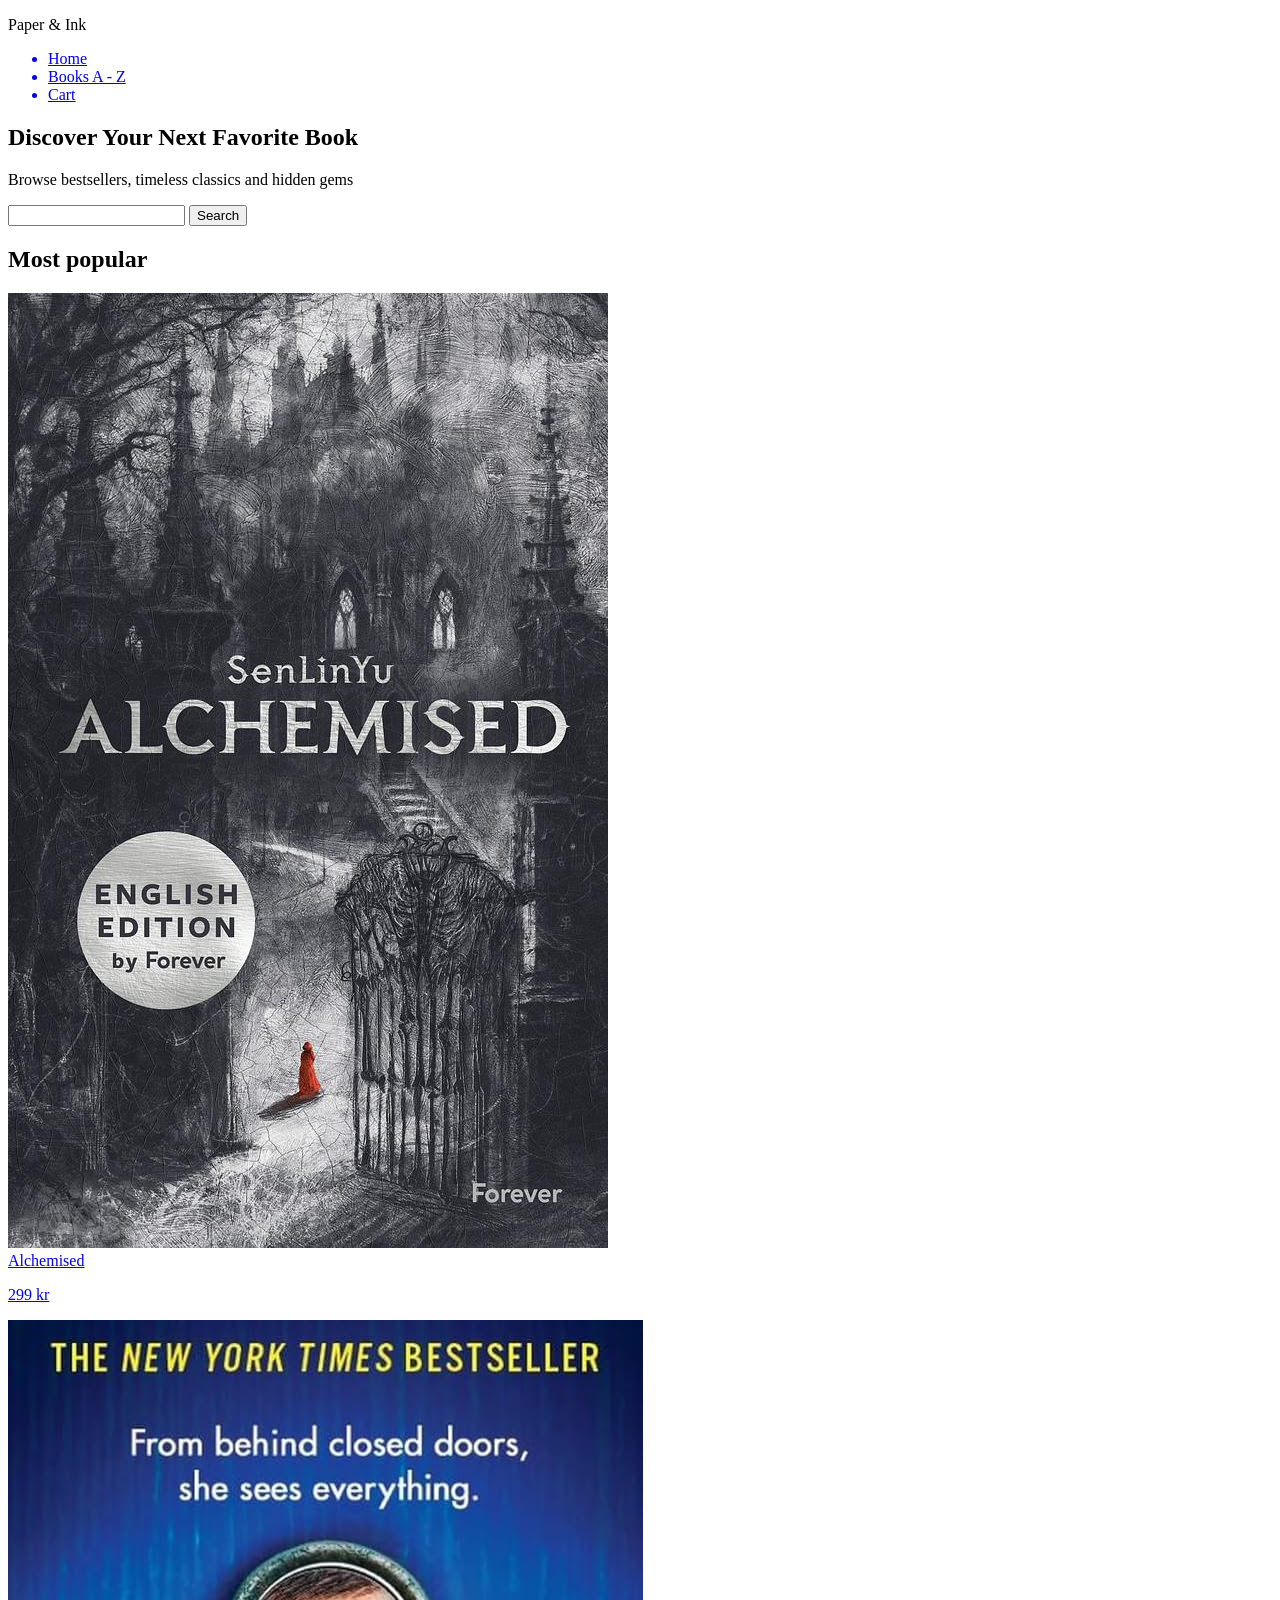
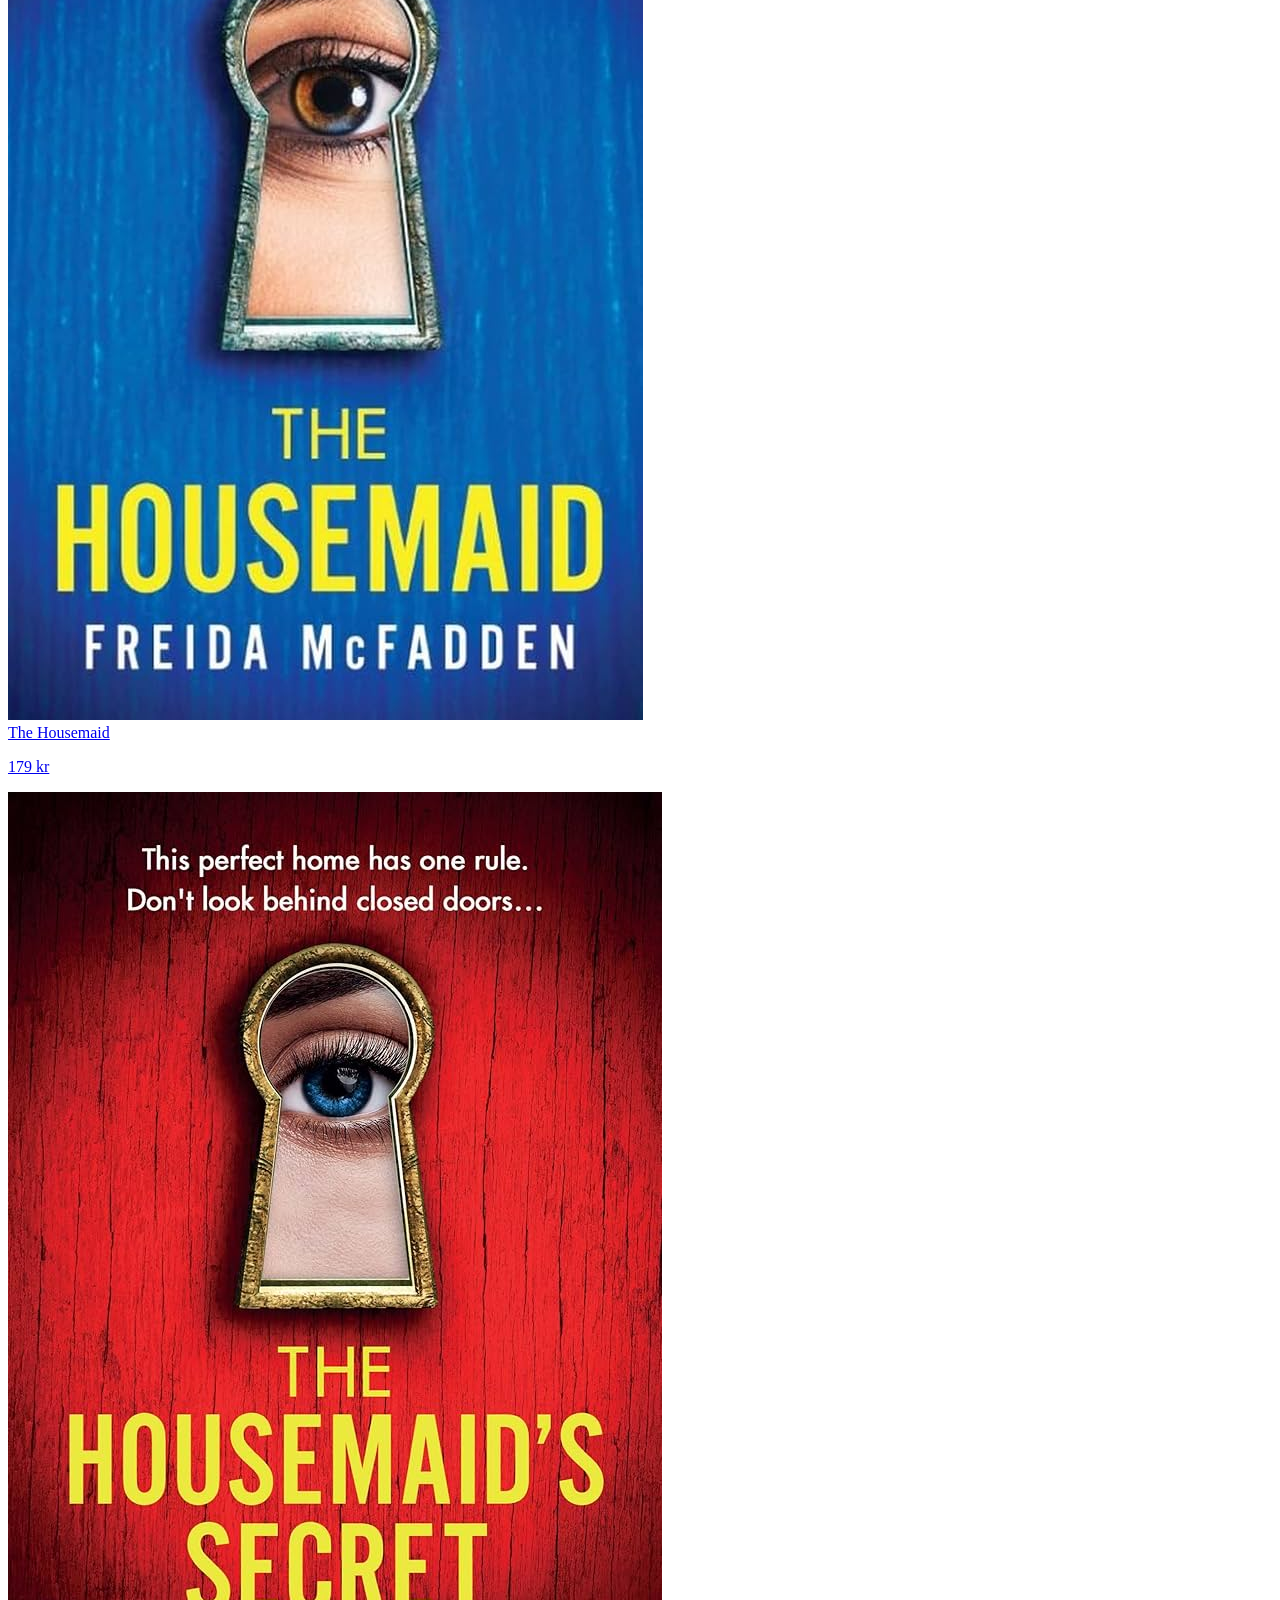
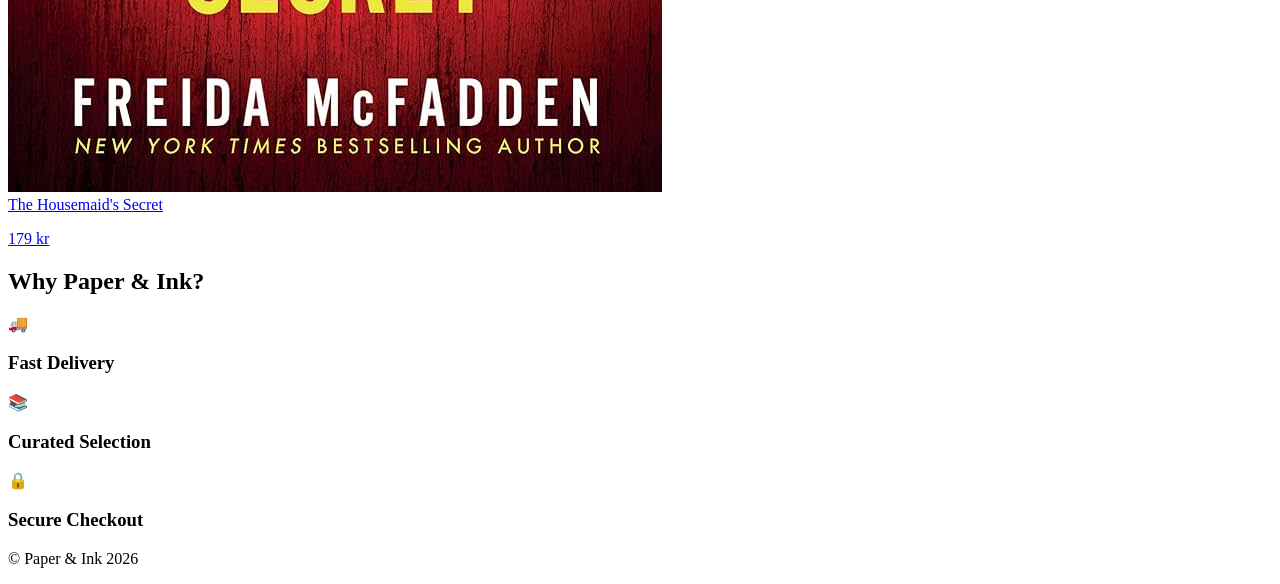
==== index.html @ 6a465b72 "Lagt till priser på alla" ====
<!DOCTYPE html>
<html lang="en">
<head>
    <meta charset="UTF-8">
    <meta name="viewport" content="width=device-width, initial-scale=1.0">
    <title>Paper & Ink</title>
    <link rel="stylesheet" href="css/main.css">
    <link rel="preconnect" href="https://fonts.googleapis.com">
<link rel="preconnect" href="https://fonts.gstatic.com" crossorigin>
<link href="https://fonts.googleapis.com/css2?family=Poppins:ital,wght@0,100;0,200;0,300;0,400;0,500;0,600;0,700;0,800;0,900;1,100;1,200;1,300;1,400;1,500;1,600;1,700;1,800;1,900&display=swap" rel="stylesheet">
<script src="js/main.js" defer></script>
    <header>
        <p>Paper & Ink</p>
        
        <nav>
            <ul>
                <a href="index.html"><li>Home</li></a>
                <a href="products.html"><li>Books A - Z</li></a>
                <a href="cart.html"><li>Cart</li></a>
            </ul>
        </nav>  
        </header>  
    <main>
    <section class ="intro">
        <h1>Discover Your Next Favorite Book</h1>
        <p>Browse bestsellers, timeless classics and hidden gems</p>
        <input id="search-bar" type ="text">
        <button id="search-entry">Search</button>
    </section>
    <section class ="popular">
        <h2>Most popular</h2>
<section class="category-popular">
             <a href="#"
    <figure>
        <img class="cathegory-pop" src="img/alchemised.jpeg" alt="Alchemised"></figure>
    <figcaption>Alchemised</figcaption>
    <p class="price">299 kr</p>
    </a>

     <a href="#"
    <figure>
        <img class="cathegory-pop" src="img/hsm.jpg" alt="The Housemaid"></figure>
    <figcaption>The Housemaid</figcaption>
    <p class="price">179 kr</p>
    </a>

       <a href="#"
    <figure>
        <img class="cathegory-pop" src="img/hsm2.jpg" alt="The Housemaid's Secret"></figure>
    <figcaption>The Housemaid's Secret</figcaption>
    <p class="price">179 kr</p>
    </a>


        
                </section>
   <section>
    <div class="features">          
  <h2>Why Paper & Ink?</h2>
</div>  
  <div class="features">

    <div class="feature">
      <p>🚚</p>
      <h3>Fast Delivery</h3>
    </div>

    <div class="feature">
      <p>📚</p>
      <h3>Curated Selection</h3>
    </div>

    <div class="feature">
      <p>🔒</p>
      <h3>Secure Checkout</h3>
    </div>

  </div>
</section>

        </div>
    </section>
    </main>
    <footer><p>© Paper & Ink 2026</p></footer>

</body>
</html>
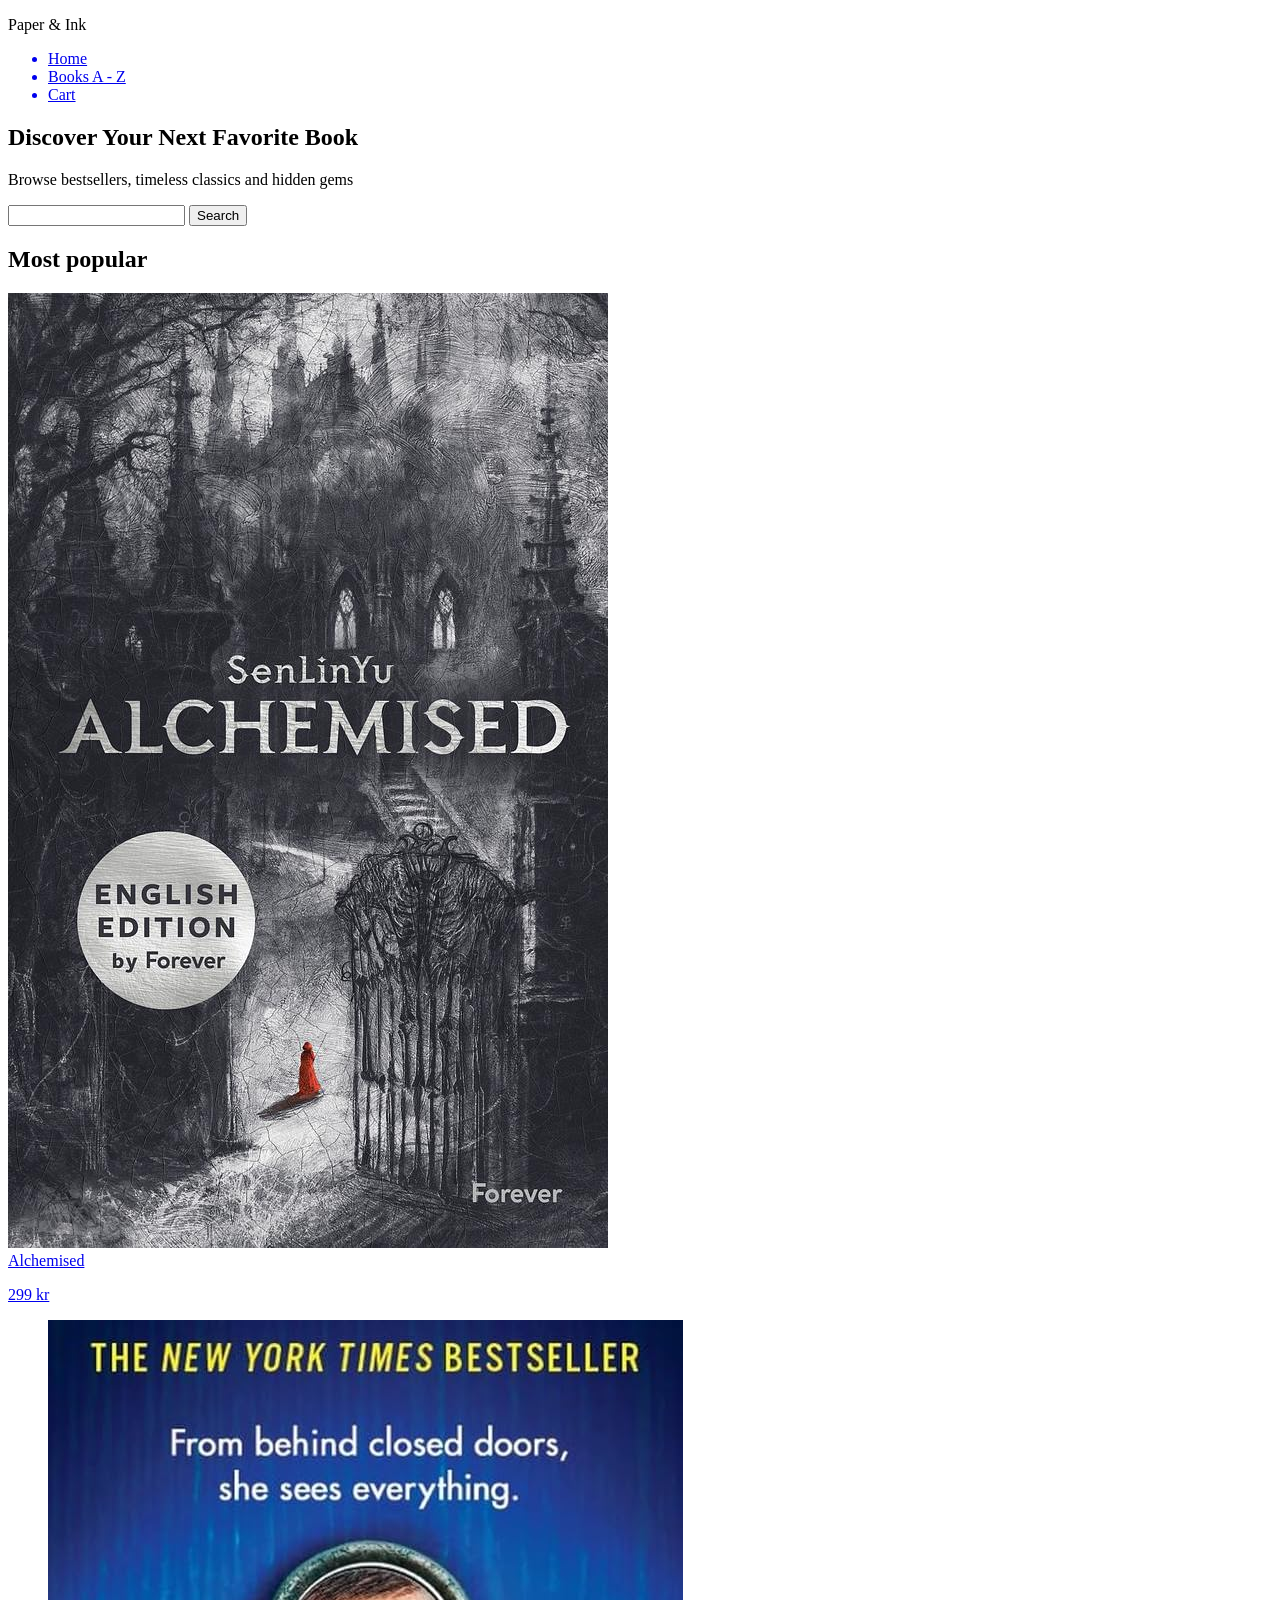
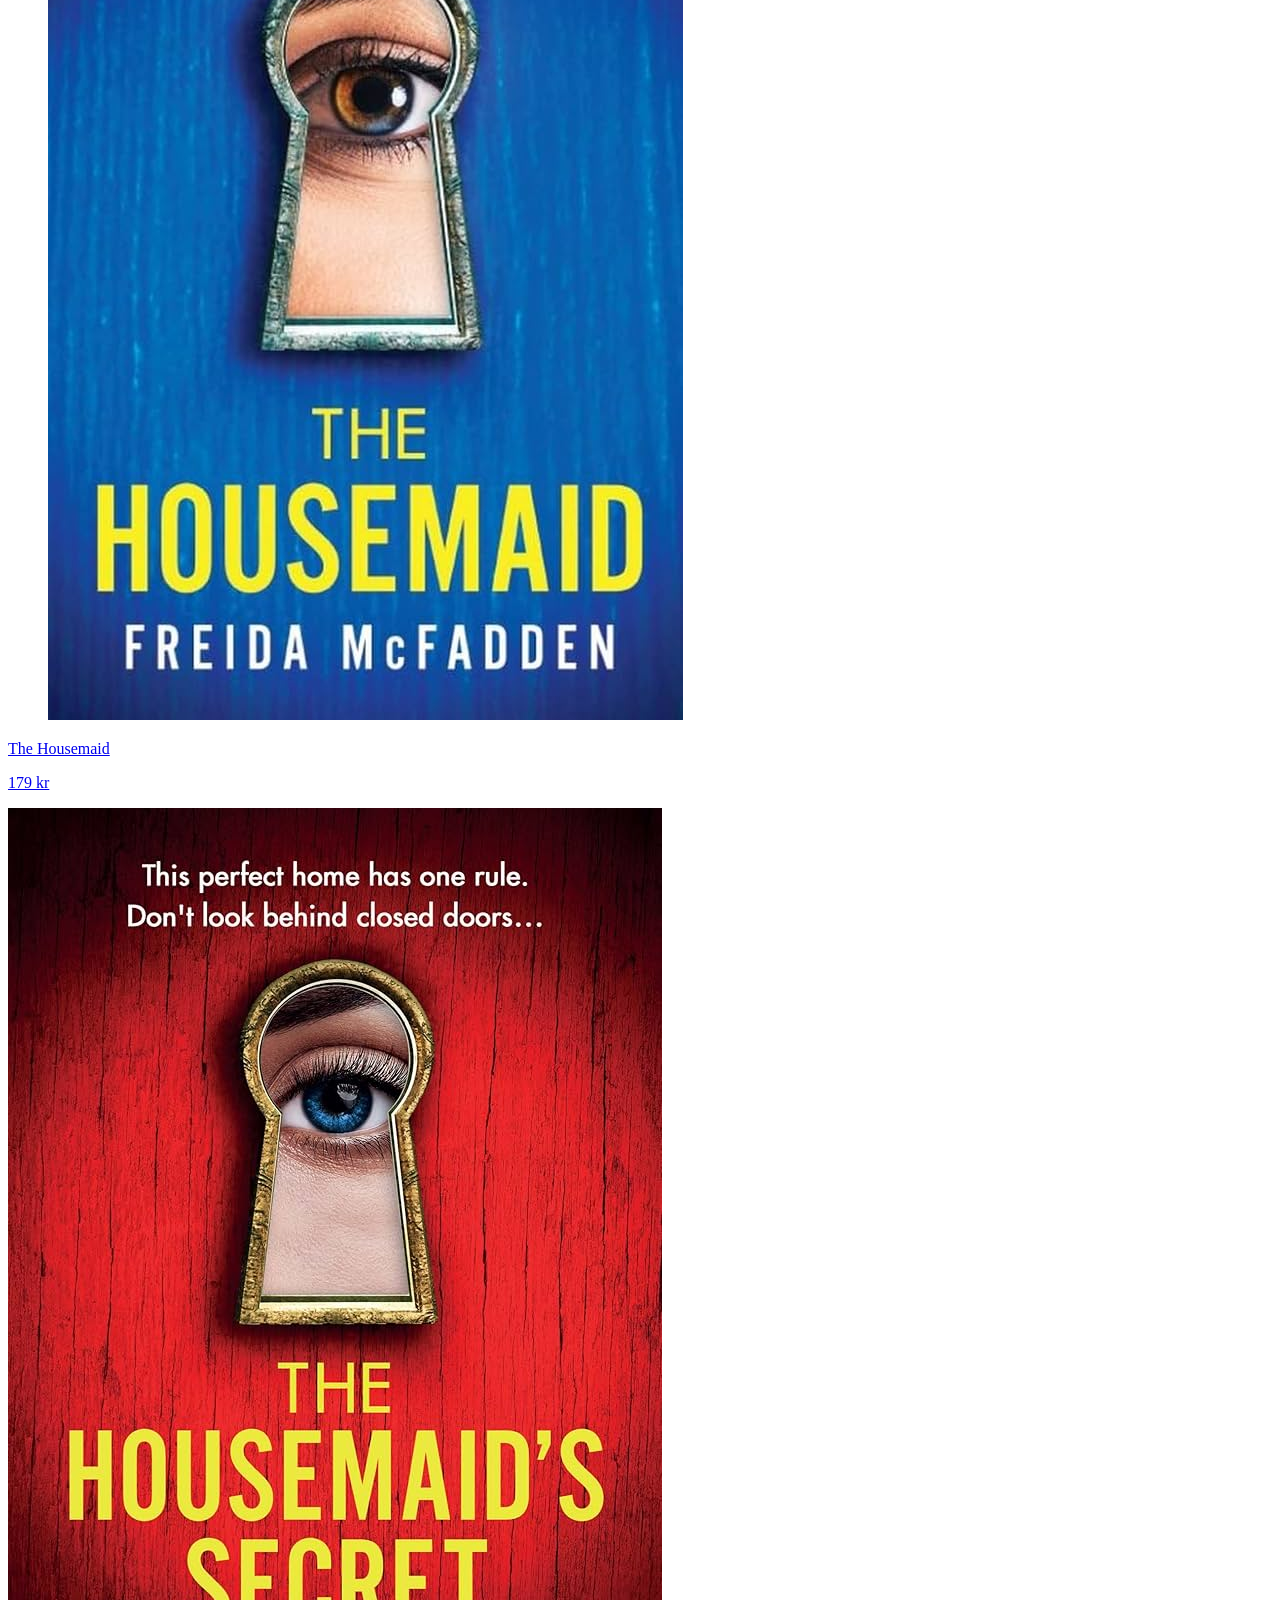
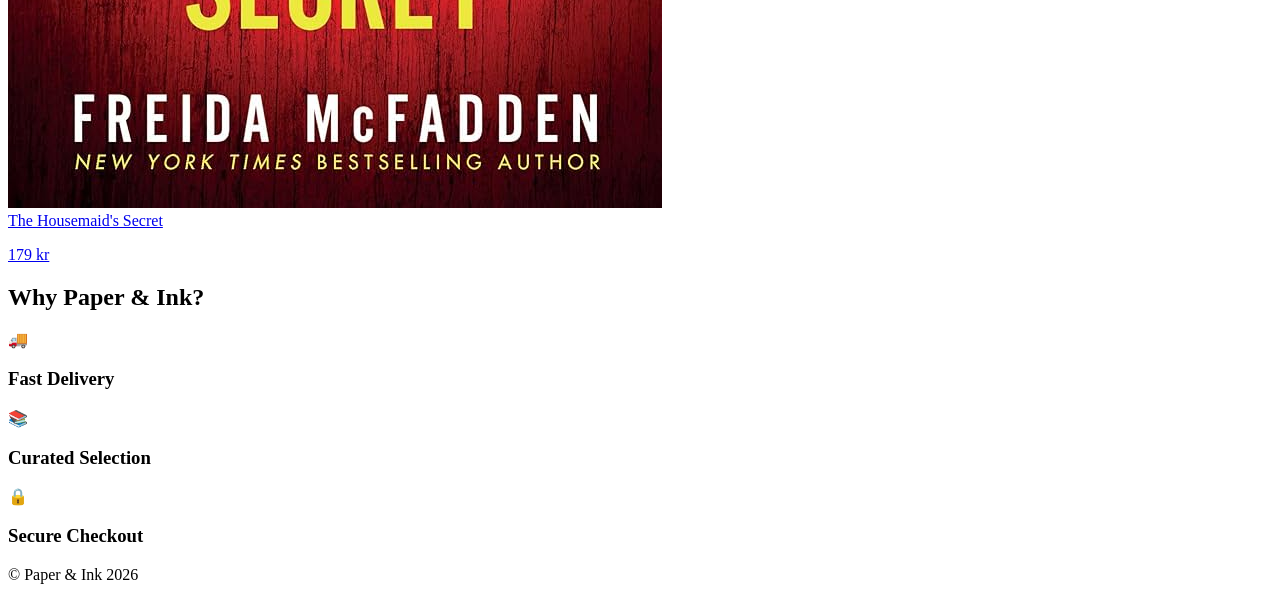
==== commit 5cb3b66a: "Added product side" ====
--- a/index.html
+++ b/index.html
@@ -37,7 +37,7 @@
     <p class="price">299 kr</p>
     </a>
 
-     <a href="#"
+     <a href="thehousemaid.html">
     <figure>
         <img class="cathegory-pop" src="img/hsm.jpg" alt="The Housemaid"></figure>
     <figcaption>The Housemaid</figcaption>
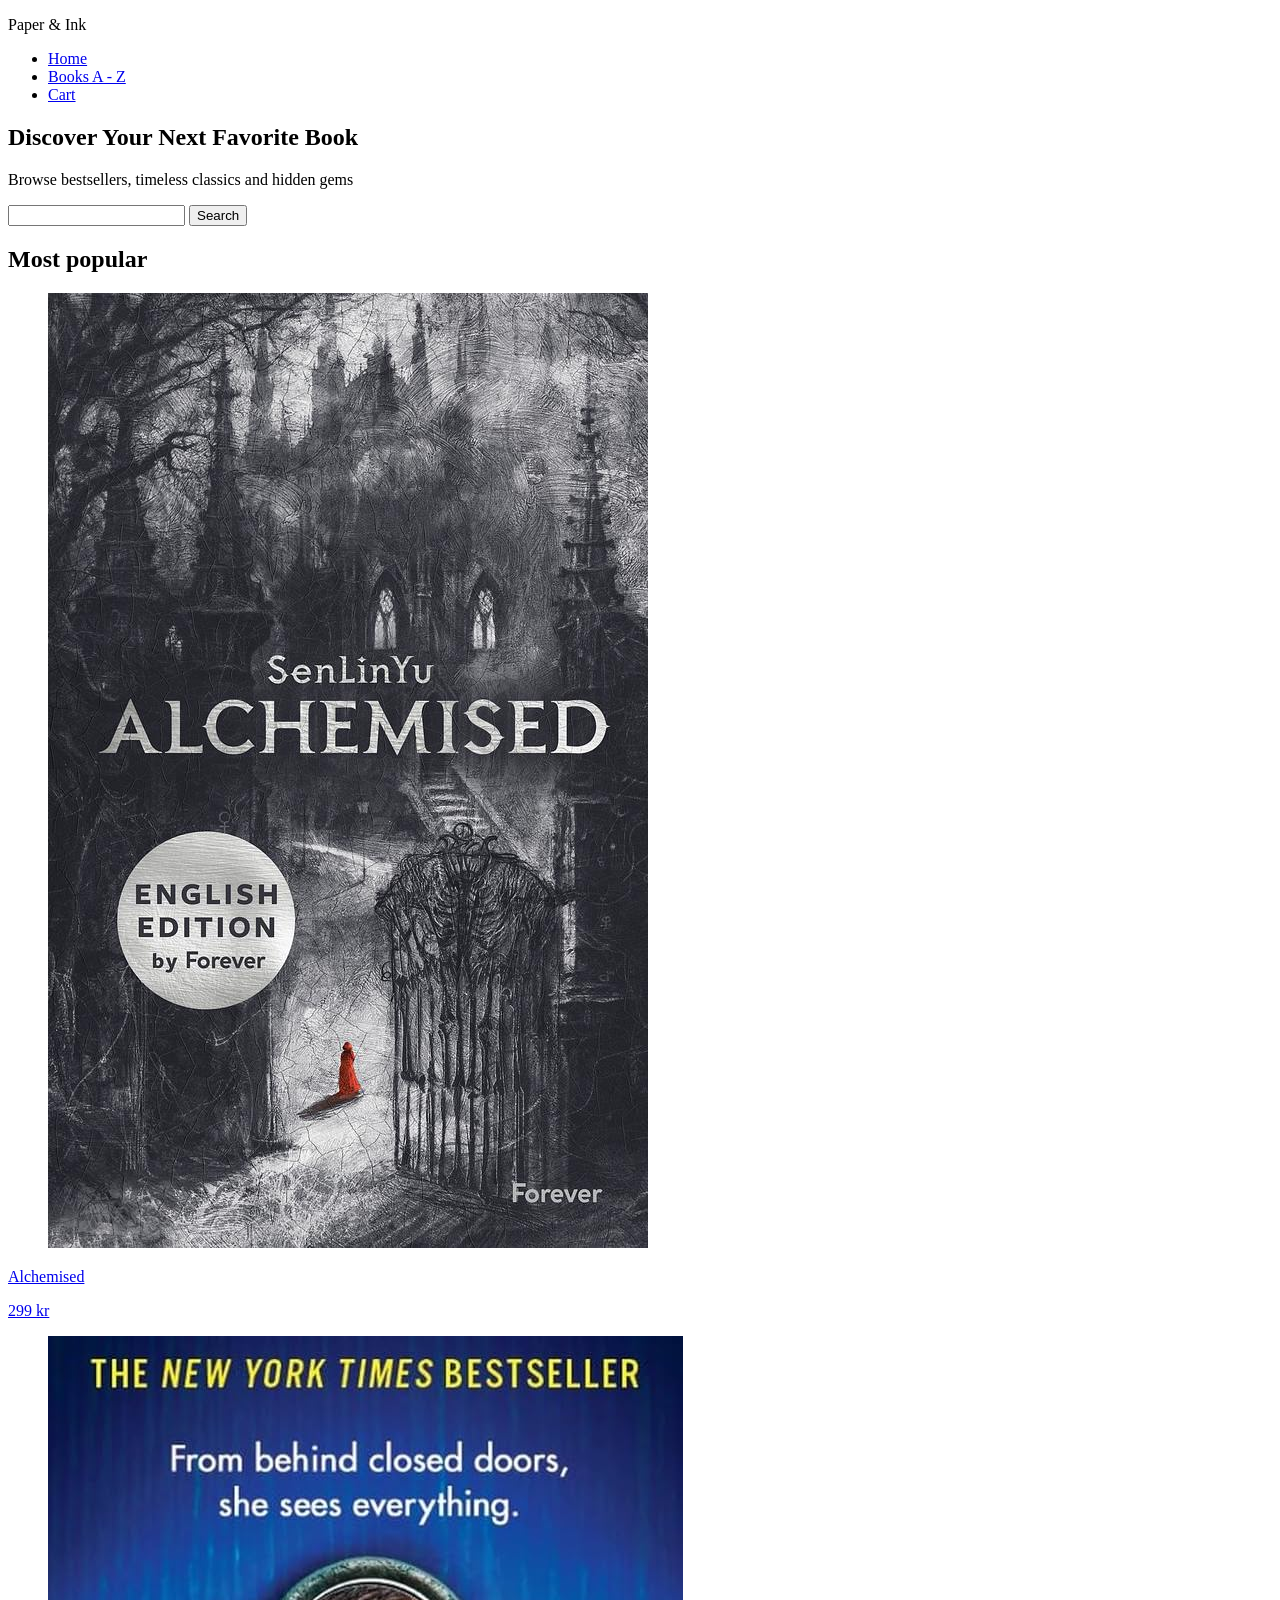
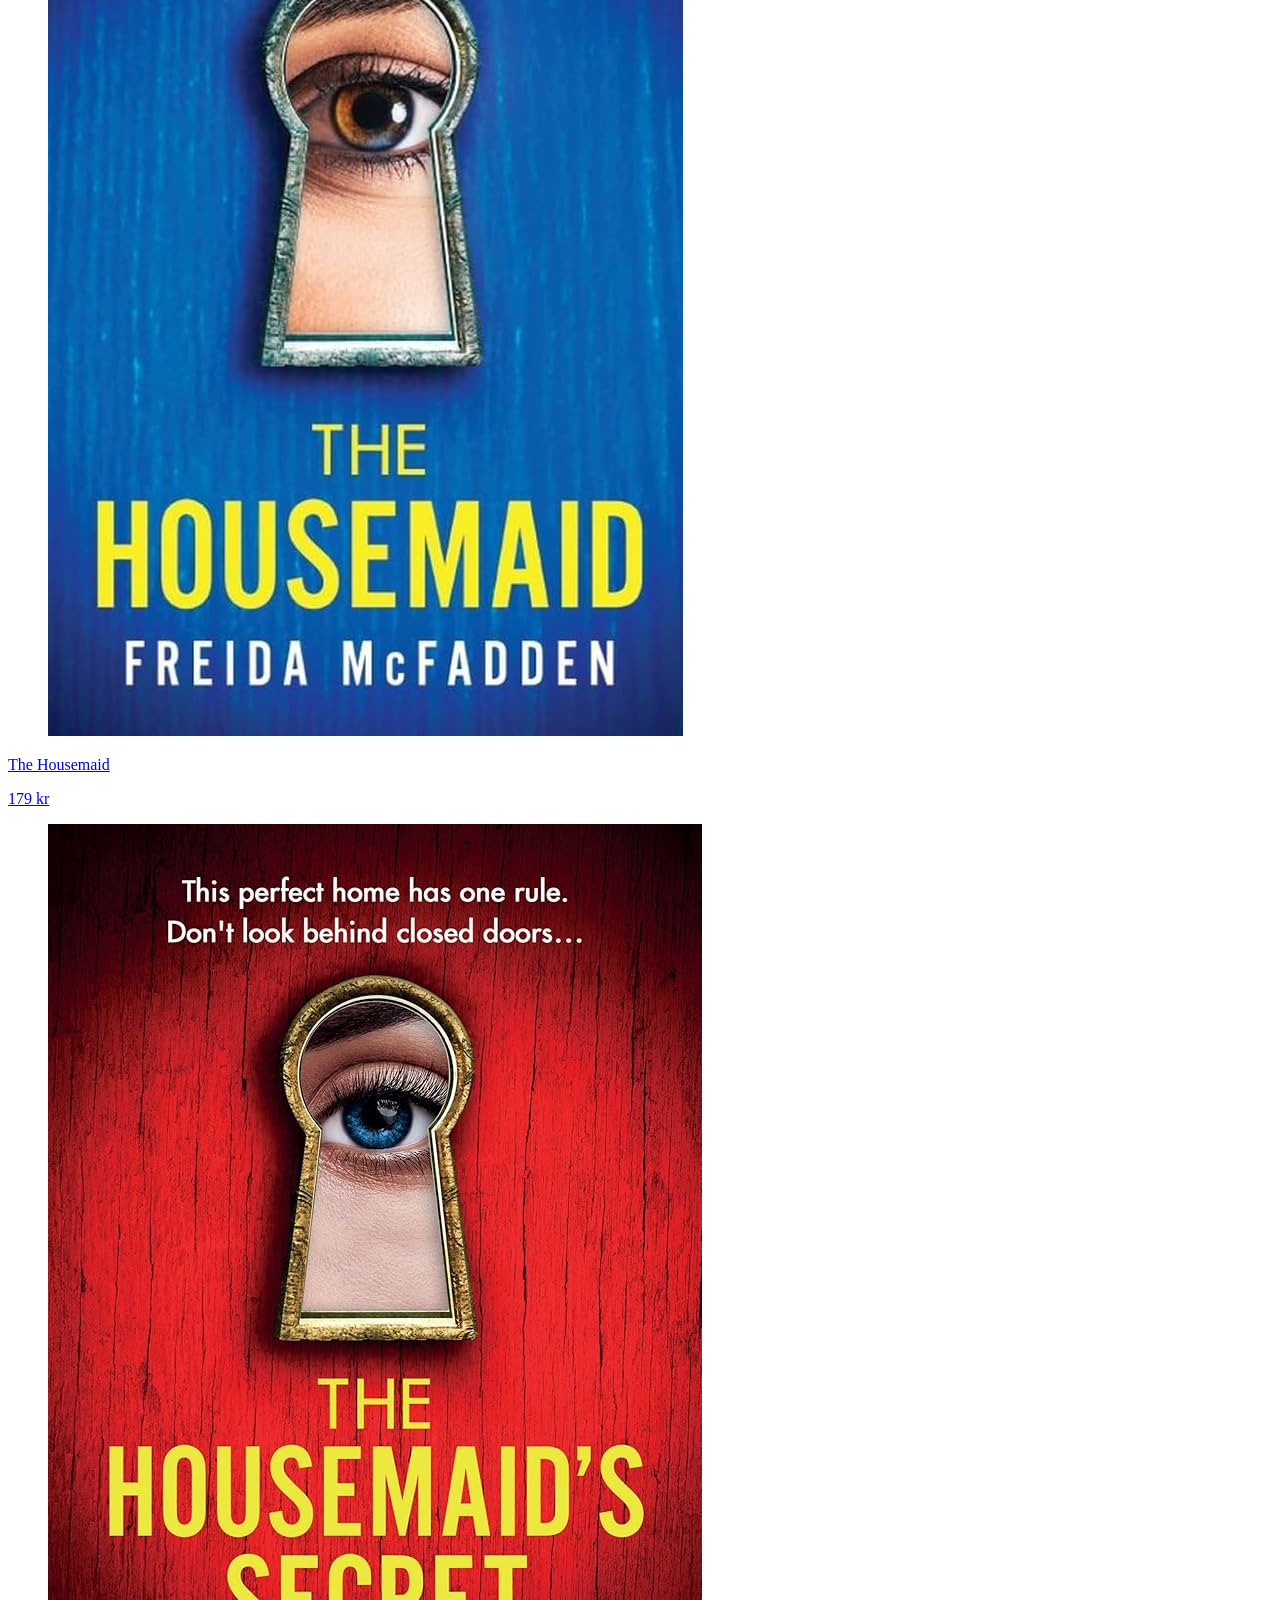
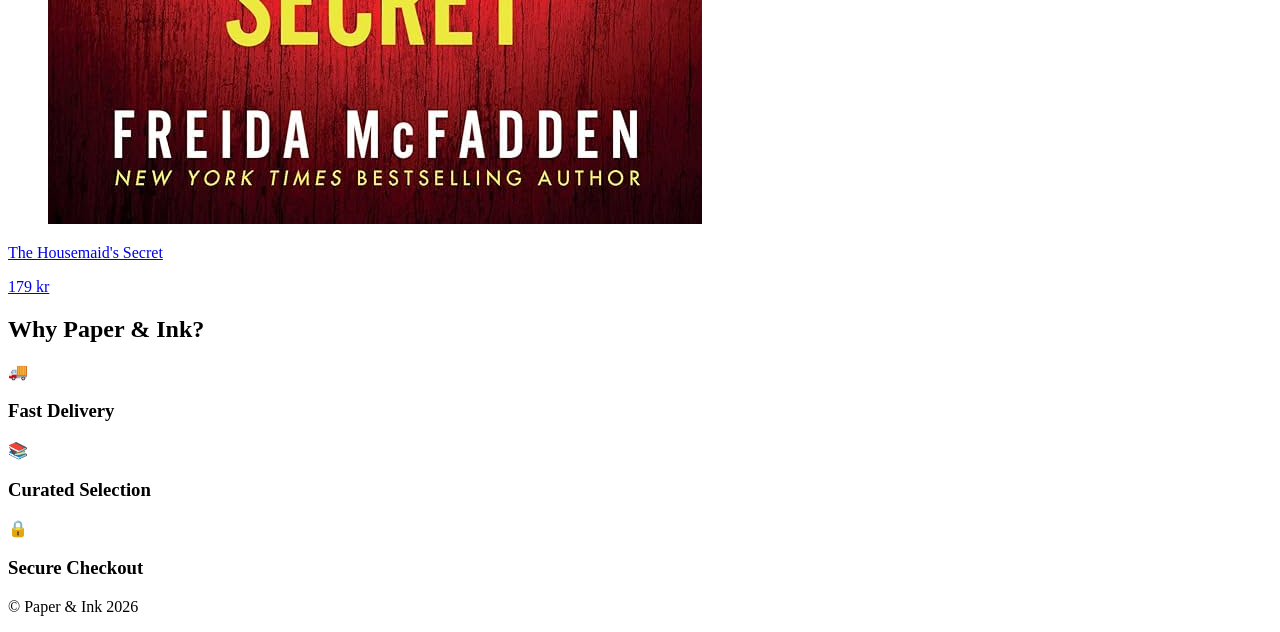
==== commit 91a88006: "Rättat till index" ====
--- a/index.html
+++ b/index.html
@@ -6,82 +6,87 @@
     <title>Paper & Ink</title>
     <link rel="stylesheet" href="css/main.css">
     <link rel="preconnect" href="https://fonts.googleapis.com">
-<link rel="preconnect" href="https://fonts.gstatic.com" crossorigin>
-<link href="https://fonts.googleapis.com/css2?family=Poppins:ital,wght@0,100;0,200;0,300;0,400;0,500;0,600;0,700;0,800;0,900;1,100;1,200;1,300;1,400;1,500;1,600;1,700;1,800;1,900&display=swap" rel="stylesheet">
-<script src="js/main.js" defer></script>
+    <link rel="preconnect" href="https://fonts.gstatic.com" crossorigin>
+    <link href="https://fonts.googleapis.com/css2?family=Poppins:ital,wght@0,100;0,200;0,300;0,400;0,500;0,600;0,700;0,800;0,900;1,100;1,200;1,300;1,400;1,500;1,600;1,700;1,800;1,900&display=swap" rel="stylesheet">
+    <script src="js/main.js" defer></script>
+</head>
+<body>
     <header>
         <p>Paper & Ink</p>
-        
+
         <nav>
             <ul>
-                <a href="index.html"><li>Home</li></a>
-                <a href="products.html"><li>Books A - Z</li></a>
-                <a href="cart.html"><li>Cart</li></a>
+                <li><a href="index.html">Home</a></li>
+                <li><a href="products.html">Books A - Z</a></li>
+                <li><a href="cart.html">Cart</a></li>
             </ul>
-        </nav>  
-        </header>  
+        </nav>
+    </header>
+
     <main>
-    <section class ="intro">
-        <h1>Discover Your Next Favorite Book</h1>
-        <p>Browse bestsellers, timeless classics and hidden gems</p>
-        <input id="search-bar" type ="text">
-        <button id="search-entry">Search</button>
-    </section>
-    <section class ="popular">
-        <h2>Most popular</h2>
-<section class="category-popular">
-             <a href="#"
-    <figure>
-        <img class="cathegory-pop" src="img/alchemised.jpeg" alt="Alchemised"></figure>
-    <figcaption>Alchemised</figcaption>
-    <p class="price">299 kr</p>
-    </a>
+        <section class="intro">
+            <h1>Discover Your Next Favorite Book</h1>
+            <p>Browse bestsellers, timeless classics and hidden gems</p>
+            <input id="search-bar" type="text">
+            <button id="search-entry">Search</button>
+        </section>
 
-     <a href="thehousemaid.html">
-    <figure>
-        <img class="cathegory-pop" src="img/hsm.jpg" alt="The Housemaid"></figure>
-    <figcaption>The Housemaid</figcaption>
-    <p class="price">179 kr</p>
-    </a>
+        <section class="popular">
+            <h2>Most popular</h2>
 
-       <a href="#"
-    <figure>
-        <img class="cathegory-pop" src="img/hsm2.jpg" alt="The Housemaid's Secret"></figure>
-    <figcaption>The Housemaid's Secret</figcaption>
-    <p class="price">179 kr</p>
-    </a>
+            <section class="category-popular">
+                <a href="#">
+                    <figure>
+                        <img class="cathegory-pop" src="img/alchemised.jpeg" alt="Alchemised">
+                    </figure>
+                    <figcaption>Alchemised</figcaption>
+                    <p class="price">299 kr</p>
+                </a>
 
+                <a href="thehousemaid.html">
+                    <figure>
+                        <img class="cathegory-pop" src="img/hsm.jpg" alt="The Housemaid">
+                    </figure>
+                    <figcaption>The Housemaid</figcaption>
+                    <p class="price">179 kr</p>
+                </a>
 
-        
-                </section>
-   <section>
-    <div class="features">          
-  <h2>Why Paper & Ink?</h2>
-</div>  
-  <div class="features">
+                <a href="#">
+                    <figure>
+                        <img class="cathegory-pop" src="img/hsm2.jpg" alt="The Housemaid's Secret">
+                    </figure>
+                    <figcaption>The Housemaid's Secret</figcaption>
+                    <p class="price">179 kr</p>
+                </a>
+            </section>
 
-    <div class="feature">
-      <p>🚚</p>
-      <h3>Fast Delivery</h3>
-    </div>
+            <section>
+                <div class="features">
+                    <h2>Why Paper & Ink?</h2>
+                </div>
 
-    <div class="feature">
-      <p>📚</p>
-      <h3>Curated Selection</h3>
-    </div>
+                <div class="features">
+                    <div class="feature">
+                        <p>🚚</p>
+                        <h3>Fast Delivery</h3>
+                    </div>
 
-    <div class="feature">
-      <p>🔒</p>
-      <h3>Secure Checkout</h3>
-    </div>
+                    <div class="feature">
+                        <p>📚</p>
+                        <h3>Curated Selection</h3>
+                    </div>
 
-  </div>
-</section>
+                    <div class="feature">
+                        <p>🔒</p>
+                        <h3>Secure Checkout</h3>
+                    </div>
+                </div>
+            </section>
+        </section>
+    </main>
 
-        </div>
-    </section>
-    </main>
-    <footer><p>© Paper & Ink 2026</p></footer>
-
+    <footer>
+        <p>© Paper & Ink 2026</p>
+    </footer>
 </body>
 </html>
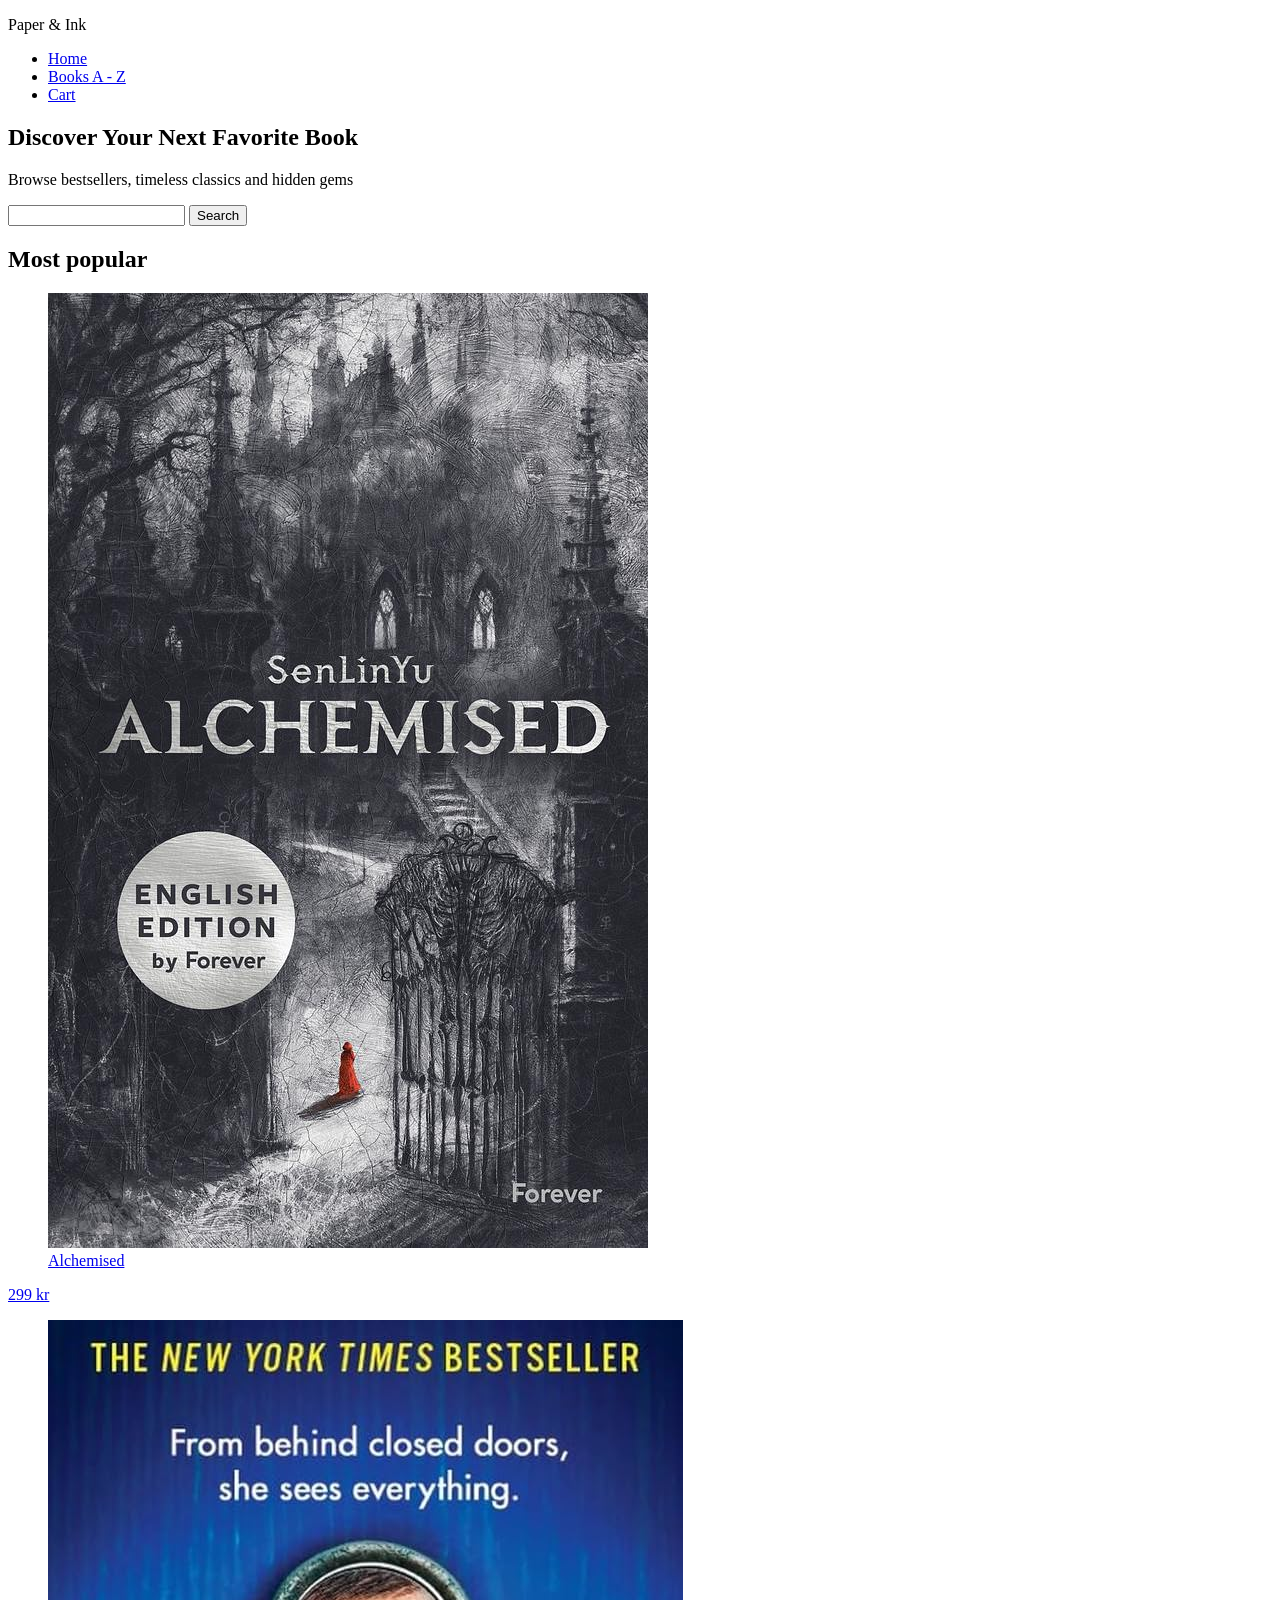
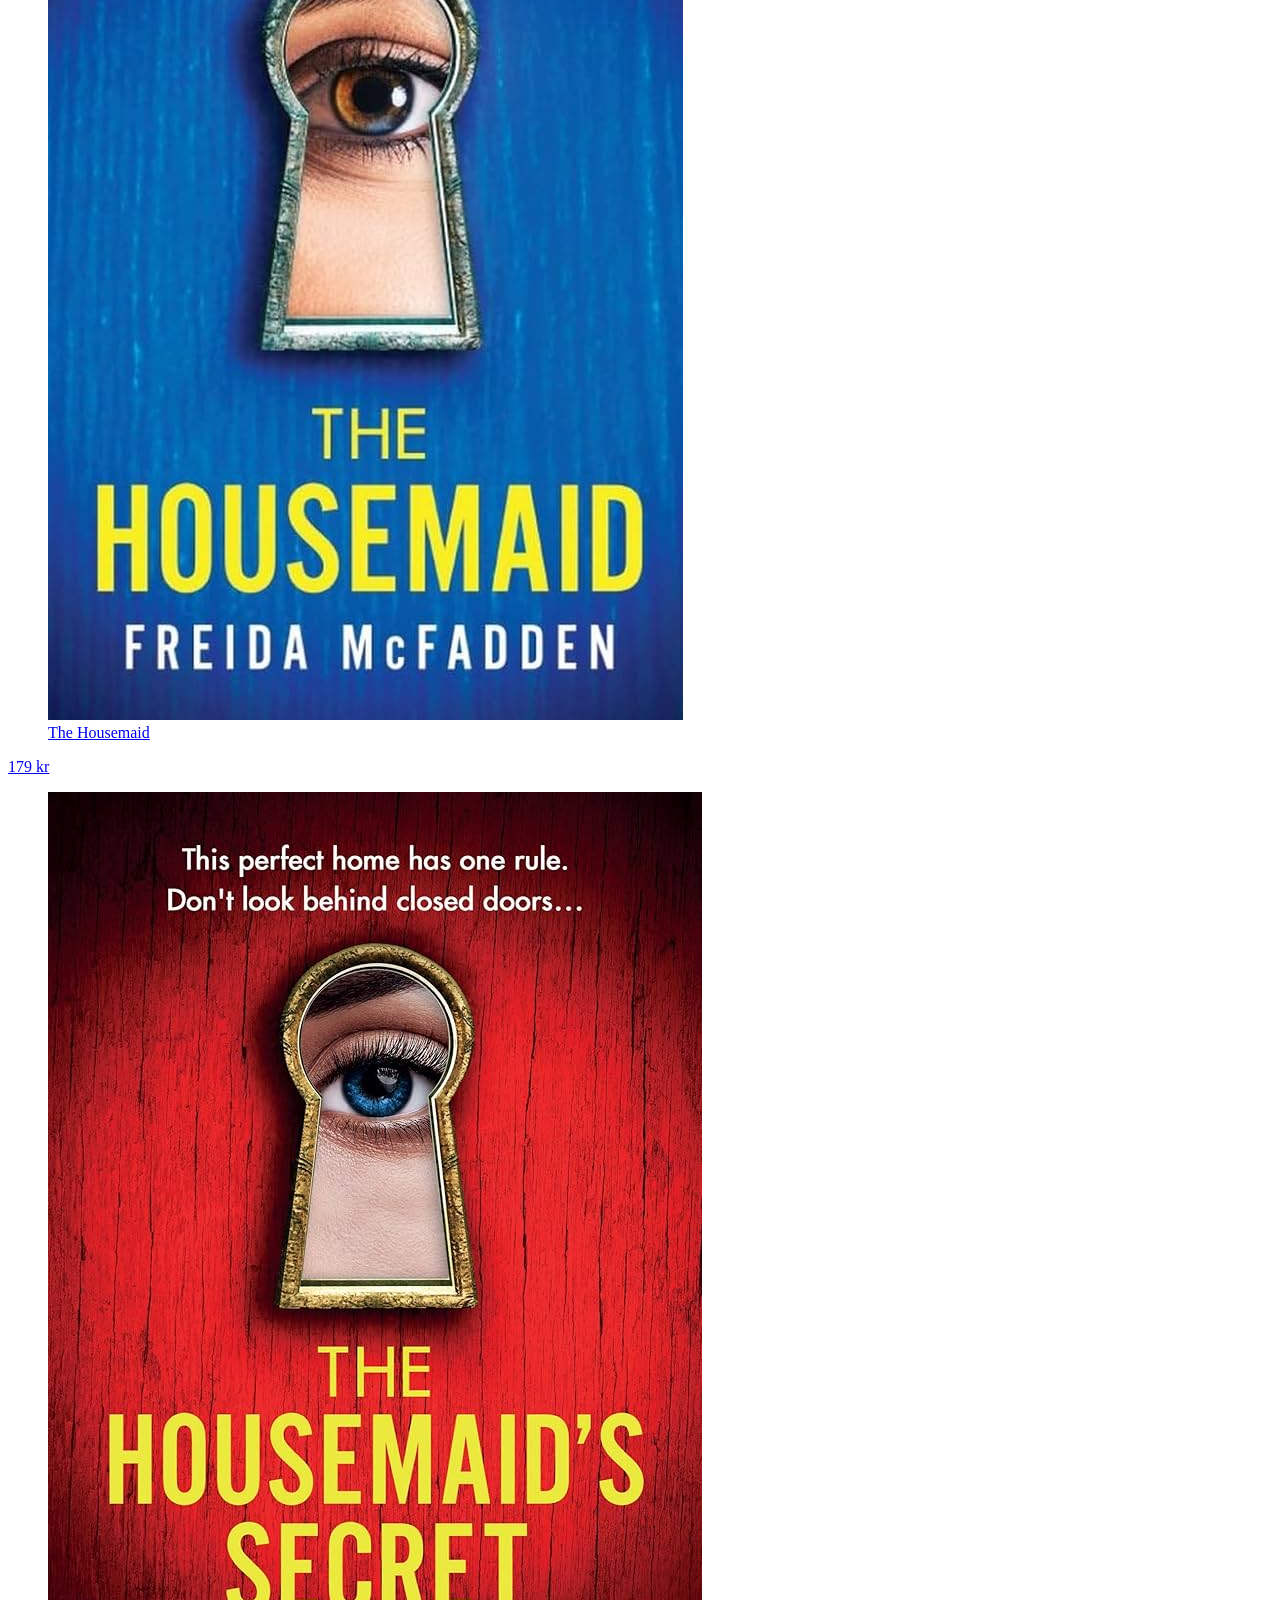
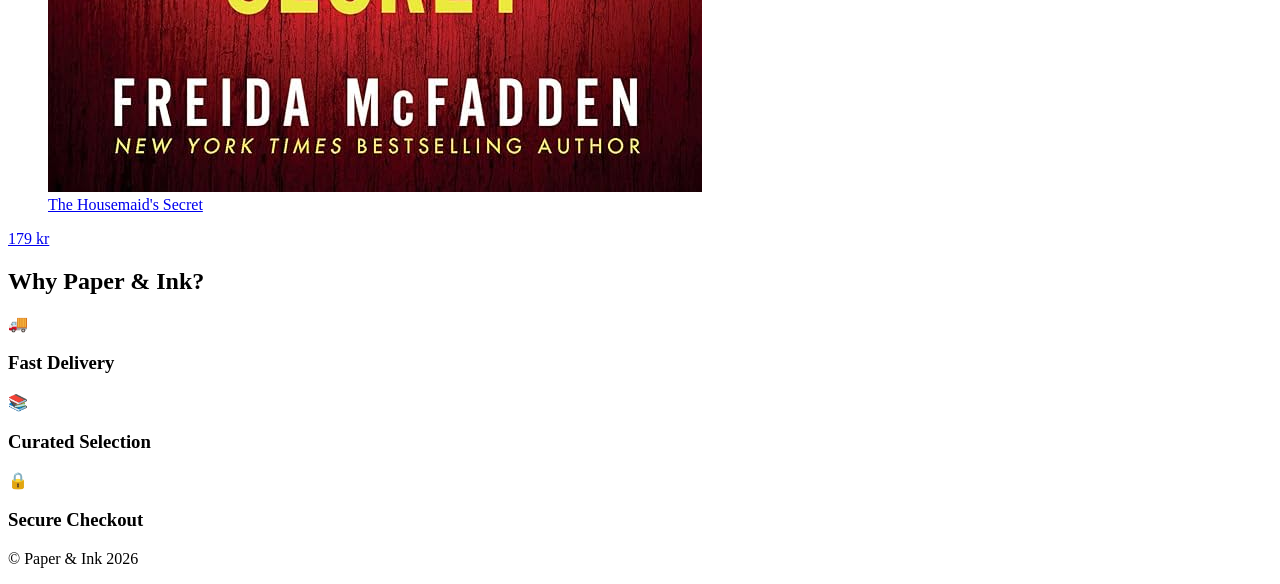
==== commit 21de079c: "prettier" ====
--- a/index.html
+++ b/index.html
@@ -1,92 +1,107 @@
-<!DOCTYPE html>
+<!doctype html>
 <html lang="en">
-<head>
-    <meta charset="UTF-8">
-    <meta name="viewport" content="width=device-width, initial-scale=1.0">
+  <head>
+    <meta charset="UTF-8" />
+    <meta name="viewport" content="width=device-width, initial-scale=1.0" />
     <title>Paper & Ink</title>
-    <link rel="stylesheet" href="css/main.css">
-    <link rel="preconnect" href="https://fonts.googleapis.com">
-    <link rel="preconnect" href="https://fonts.gstatic.com" crossorigin>
-    <link href="https://fonts.googleapis.com/css2?family=Poppins:ital,wght@0,100;0,200;0,300;0,400;0,500;0,600;0,700;0,800;0,900;1,100;1,200;1,300;1,400;1,500;1,600;1,700;1,800;1,900&display=swap" rel="stylesheet">
+    <link rel="stylesheet" href="css/main.css" />
+    <link rel="preconnect" href="https://fonts.googleapis.com" />
+    <link rel="preconnect" href="https://fonts.gstatic.com" crossorigin />
+    <link
+      href="https://fonts.googleapis.com/css2?family=Poppins:ital,wght@0,100;0,200;0,300;0,400;0,500;0,600;0,700;0,800;0,900;1,100;1,200;1,300;1,400;1,500;1,600;1,700;1,800;1,900&display=swap"
+      rel="stylesheet"
+    />
     <script src="js/main.js" defer></script>
-</head>
-<body>
+  </head>
+  <body>
     <header>
-        <p>Paper & Ink</p>
+      <p>Paper & Ink</p>
 
-        <nav>
-            <ul>
-                <li><a href="index.html">Home</a></li>
-                <li><a href="products.html">Books A - Z</a></li>
-                <li><a href="cart.html">Cart</a></li>
-            </ul>
-        </nav>
+      <nav>
+        <ul>
+          <li><a href="index.html">Home</a></li>
+          <li><a href="products.html">Books A - Z</a></li>
+          <li><a href="cart.html">Cart</a></li>
+        </ul>
+      </nav>
     </header>
 
     <main>
-        <section class="intro">
-            <h1>Discover Your Next Favorite Book</h1>
-            <p>Browse bestsellers, timeless classics and hidden gems</p>
-            <input id="search-bar" type="text">
-            <button id="search-entry">Search</button>
+      <section class="intro">
+        <h1>Discover Your Next Favorite Book</h1>
+        <p>Browse bestsellers, timeless classics and hidden gems</p>
+        <input id="search-bar" type="text" />
+        <button id="search-entry">Search</button>
+      </section>
+
+      <section class="popular">
+        <h2>Most popular</h2>
+
+        <section class="category-popular">
+          <a href="#">
+            <figure>
+              <img
+                class="cathegory-pop"
+                src="img/alchemised.jpeg"
+                alt="Alchemised"
+              />
+              <figcaption>Alchemised</figcaption>
+            </figure>
+            <p class="price">299 kr</p>
+          </a>
+
+          <a href="thehousemaid.html">
+            <figure>
+              <img
+                class="cathegory-pop"
+                src="img/hsm.jpg"
+                alt="The Housemaid"
+              />
+              <figcaption>The Housemaid</figcaption>
+            </figure>
+            <p class="price">179 kr</p>
+          </a>
+
+          <a href="#">
+            <figure>
+              <img
+                class="cathegory-pop"
+                src="img/hsm2.jpg"
+                alt="The Housemaid's Secret"
+              />
+              <figcaption>The Housemaid's Secret</figcaption>
+            </figure>
+            <p class="price">179 kr</p>
+          </a>
         </section>
 
-        <section class="popular">
-            <h2>Most popular</h2>
+        <section>
+          <div class="features">
+            <h2>Why Paper & Ink?</h2>
+          </div>
 
-            <section class="category-popular">
-                <a href="#">
-                    <figure>
-                        <img class="cathegory-pop" src="img/alchemised.jpeg" alt="Alchemised">
-                    </figure>
-                    <figcaption>Alchemised</figcaption>
-                    <p class="price">299 kr</p>
-                </a>
+          <div class="features">
+            <div class="feature">
+              <p>🚚</p>
+              <h3>Fast Delivery</h3>
+            </div>
 
-                <a href="thehousemaid.html">
-                    <figure>
-                        <img class="cathegory-pop" src="img/hsm.jpg" alt="The Housemaid">
-                    </figure>
-                    <figcaption>The Housemaid</figcaption>
-                    <p class="price">179 kr</p>
-                </a>
+            <div class="feature">
+              <p>📚</p>
+              <h3>Curated Selection</h3>
+            </div>
 
-                <a href="#">
-                    <figure>
-                        <img class="cathegory-pop" src="img/hsm2.jpg" alt="The Housemaid's Secret">
-                    </figure>
-                    <figcaption>The Housemaid's Secret</figcaption>
-                    <p class="price">179 kr</p>
-                </a>
-            </section>
-
-            <section>
-                <div class="features">
-                    <h2>Why Paper & Ink?</h2>
-                </div>
-
-                <div class="features">
-                    <div class="feature">
-                        <p>🚚</p>
-                        <h3>Fast Delivery</h3>
-                    </div>
-
-                    <div class="feature">
-                        <p>📚</p>
-                        <h3>Curated Selection</h3>
-                    </div>
-
-                    <div class="feature">
-                        <p>🔒</p>
-                        <h3>Secure Checkout</h3>
-                    </div>
-                </div>
-            </section>
+            <div class="feature">
+              <p>🔒</p>
+              <h3>Secure Checkout</h3>
+            </div>
+          </div>
         </section>
+      </section>
     </main>
 
     <footer>
-        <p>© Paper & Ink 2026</p>
+      <p>© Paper & Ink 2026</p>
     </footer>
-</body>
-</html>+  </body>
+</html>
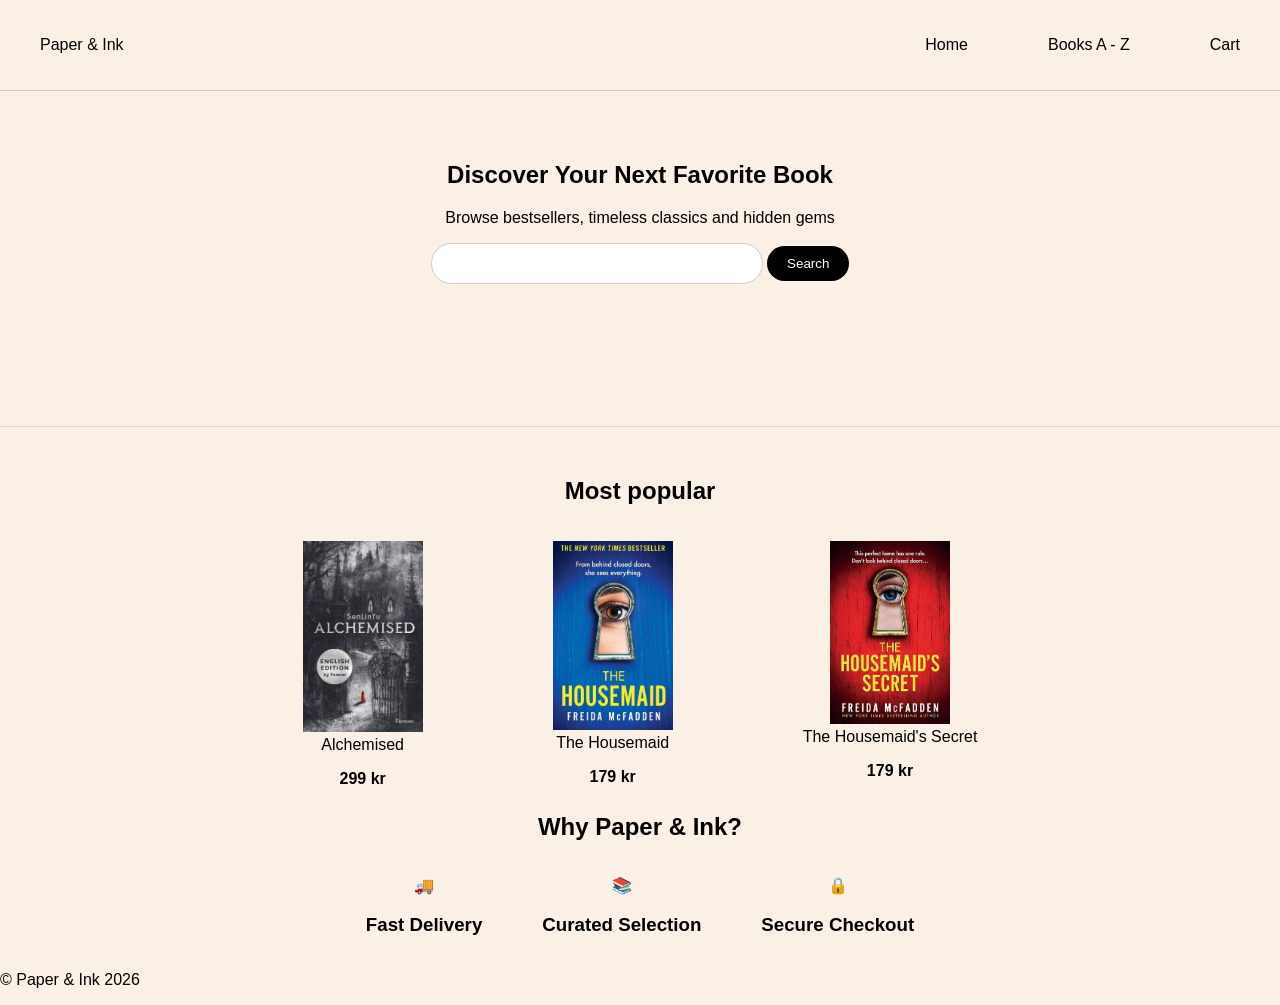
==== commit c0fa8ed2: "rättat till filnamn" ====
--- a/index.html
+++ b/index.html
@@ -4,14 +4,14 @@
     <meta charset="UTF-8" />
     <meta name="viewport" content="width=device-width, initial-scale=1.0" />
     <title>Paper & Ink</title>
-    <link rel="stylesheet" href="css/main.css" />
+    <link rel="stylesheet" href="./CSS/main.css" />
     <link rel="preconnect" href="https://fonts.googleapis.com" />
     <link rel="preconnect" href="https://fonts.gstatic.com" crossorigin />
     <link
       href="https://fonts.googleapis.com/css2?family=Poppins:ital,wght@0,100;0,200;0,300;0,400;0,500;0,600;0,700;0,800;0,900;1,100;1,200;1,300;1,400;1,500;1,600;1,700;1,800;1,900&display=swap"
       rel="stylesheet"
     />
-    <script src="js/main.js" defer></script>
+    <script src="./js/main.js"></script>
   </head>
   <body>
     <header>
--- a/CSS/main.css
+++ b/CSS/main.css
@@ -0,0 +1,228 @@
+/*Overall*/ 
+body {
+  font-family: 'Poppins', sans-serif;
+  margin: 0;
+  background-color: linen;
+}
+main {
+  display: grid;
+  gap: 2rem;
+}
+
+/*HEADER*/  
+
+header {
+  display: flex;
+  justify-content: space-between;
+  align-items: center;
+  padding: 20px 40px;
+  border-bottom: 1px solid #ccc;
+}
+
+ul {
+  display: flex;
+list-style: none;
+padding: 0;
+}
+
+li{
+margin-left: 5rem;
+}
+
+a{
+color:black;
+text-decoration: none;
+}
+/*class category*/
+
+.cathegory-img {
+  width: 50%;
+}
+
+/*CATEGORY SECTION Books A-Z*/        
+.category-container {
+display:grid;
+  grid-template-columns: repeat(3, 1fr);
+  gap:40px;
+  max-width:1000px;
+  margin:40px auto;
+  text-align:center;
+}
+
+/* Main Section home page*/
+.intro {
+text-align: center;
+padding: 50px 20px;
+}
+
+/*search bar*/
+#search-entry{
+  padding: 10px 20px;
+  border-radius: 50px;
+  border: none;
+  background-color: black;
+  color:white;
+  cursor: pointer;
+}
+#search-bar {
+  width: 300px;
+  padding: 12px 15px;
+  border-radius: 30px;
+  border: 1px solid#ccc;
+}
+
+form {
+  display: flex;
+  justify-content: center;
+}
+/*most popular section on main*/
+.popular {
+  border-top: 1px solid rgba(0,0,0,0.1);
+  margin-top: 60px;
+  padding-top: 30px;
+  text-align: center;
+}
+
+/*Book-grid*/
+.book-grid {
+  display: flex;
+  justify-content: center;
+  gap: 40px;
+}
+.book-card {
+ width: 100px;
+  height: 100px;
+  border-radius: 8px;
+}
+
+.features {
+  display: flex;
+  justify-content: center;
+  gap: 60px;
+  text-align: center;
+}
+
+/*CATEGORY SECTION  most popular Books  3st*/  
+.cathegory-pop {
+  width: 25%;
+}
+      
+.category-popular{
+  display: flex;
+  justify-content: center;
+  gap: 50px;
+}
+.category-popular img {
+  width: 120px;
+}
+.books-title {
+  text-align: center;
+  margin: 40px 0;
+  font-weight: 600;
+}
+/*CART*/
+.cart-main {
+  text-align: center;
+  margin: 40px 0;
+  font-weight: 600;
+}
+.price { 
+  font-weight:600;
+  margin:5px 0;
+}
+
+.cart-main {
+  text-align: center;
+  margin-top: 40px;
+}
+
+#cart-items {
+  max-width: 700px;
+  margin: 40px auto;
+  display: flex;
+  flex-direction: column;
+  gap: 20px;
+}
+
+.cart-item {
+  display: flex;
+  justify-content: space-between;
+  align-items: center;
+  padding: 20px;
+  border: 1px solid #ddd;
+  border-radius: 10px;
+  background: #fafafa;
+}
+
+.cart-item h3 {
+  margin: 0;
+}
+
+.cart-item button {
+  background: #222;
+  color: white;
+  border: none;
+  padding: 8px 14px;
+  border-radius: 6px;
+  cursor: pointer
+}
+
+.cart-item button:hover {
+  background: #555;
+}
+/*SPECIFIC PRODUCT SIDE*/
+.book-description {
+  max-width: 600px;
+  margin: 20px auto;
+  line-height: 1.6;
+  text-align: left;
+}
+
+.product-container {
+  display: flex;
+  gap: 40px;
+  max-width: 900px;
+  margin: 40px auto;
+  align-items: flex-start;
+}
+
+.product-image {
+  width: 250px;
+  margin-top: 100px;
+}
+
+.product-info {
+  max-width: 500px;
+}
+
+.book-description {
+  line-height: 1.6;
+}
+
+.product-price {
+  margin-top: 15px;
+  margin-bottom: 15px;
+  font-weight: 500;
+}
+
+/*responsive layout*/
+@media (max-width: 768px) {
+  .product-container {
+    flex-direction: column;
+  }
+}
+
+/* Tablet */
+@media (max-width: 900px) {
+    .category-container {
+        grid-template-columns: repeat(2, 1fr);
+    }
+}
+
+/* Phone */
+@media (max-width: 600px) {
+    .category-container {
+        grid-template-columns: 1fr;
+    }
+}
+
